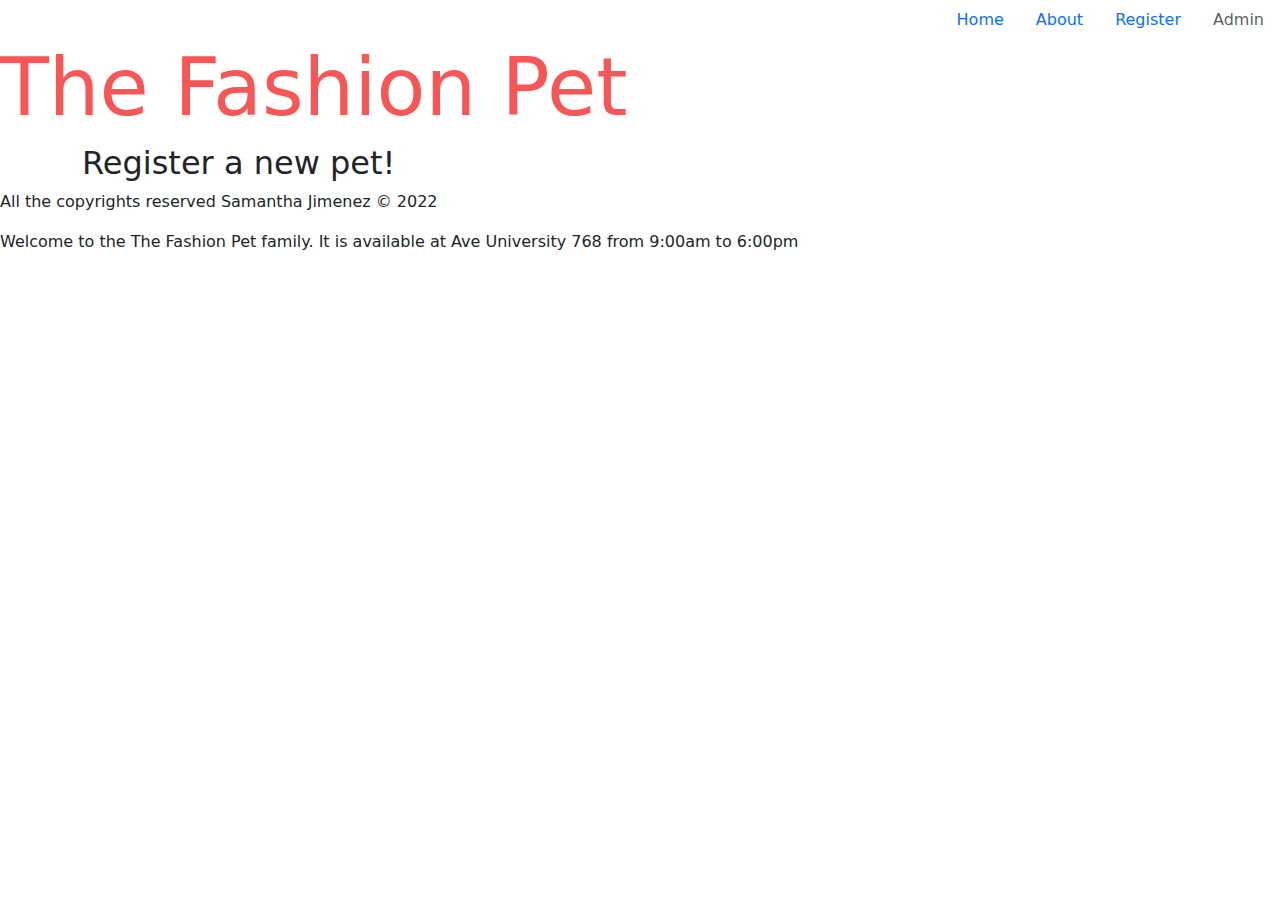
==== register.html @ bab5e875 "creando object literal" ====
<!DOCTYPE html>
<html lang="en">
<head>
    <meta charset="UTF-8">
    <meta http-equiv="X-UA-Compatible" content="IE=edge">
    <meta name="viewport" content="width=device-width, initial-scale=1.0">
    <link rel="stylesheet" href="https://cdn.jsdelivr.net/npm/bootstrap@5.2.0-beta1/dist/css/bootstrap.min.css">
    <link rel="stylesheet" href="mystyle.css">
    <title>Document</title>
</head>
<body>

    <header>
        
        <nav class="nav justify-content-end">
            <a class="nav-link active" aria-current="page" href="index.html">Home</a>
            <a class="nav-link" href="about.html">About</a>
            <a class="nav-link" href="register.html">Register</a>
            <a class="nav-link disabled">Admin</a>
        </nav>
        <h1 class="display-1">The Fashion Pet</h1>
    </header>

    <main class="container">
        <h2>Register a new pet!</h2>
    </main>

    <footer>
        <p>All the copyrights reserved Samantha Jimenez &copy; 2022</p>
        <p id="info"></p>
    </footer>

    <script src="register.js"></script>
</body>
</html>
---- mystyle.css ----
.display-1{
    color:rgb(248, 86, 86);
}
.btn-primary{
    background-color: aqua;
}
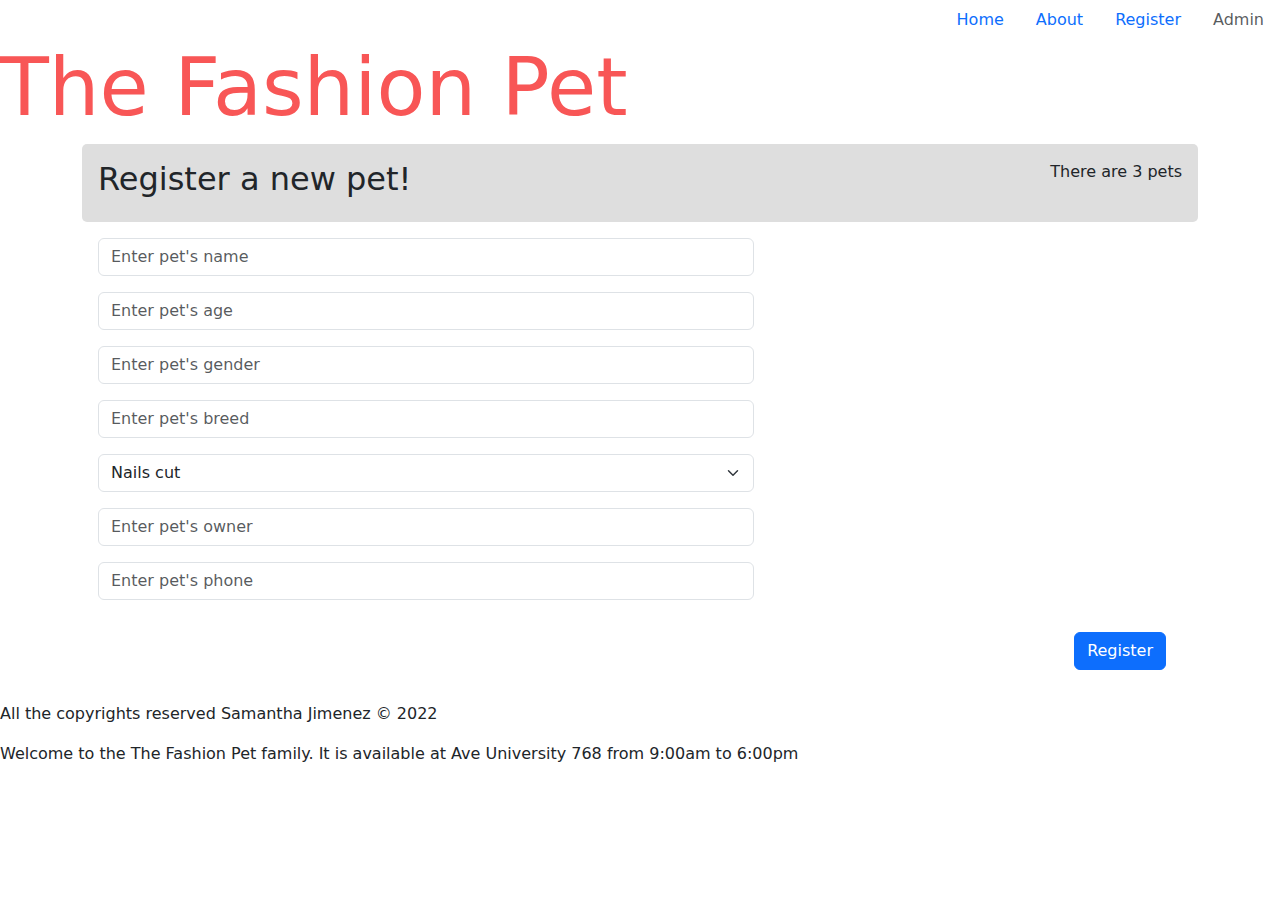
==== commit 808568ee: "object constructor" ====
--- a/register.html
+++ b/register.html
@@ -22,7 +22,28 @@
     </header>
 
     <main class="container">
-        <h2>Register a new pet!</h2>
+        <div class="title">
+             <h2>Register a new pet!</h2>
+             <p id="number-pets"></p>
+        </div>
+        <div>
+            <!--name,age,gender,breed,service,owner,phone-->
+            <input type="text" class="form-control" placeholder="Enter pet's name" id="txtPetName">
+            <input type="number" class="form-control" placeholder="Enter pet's age" id="numPetAge">
+            <input type="text" class="form-control" placeholder="Enter pet's gender" id="txtPetGender">
+            <input type="text" class="form-control" placeholder="Enter pet's breed" id="txtPetBreed">
+            <select class="form-select" id="selService">
+                <option value="Nails cut">Nails cut</option>
+                <option value="Gromming">Grooming</option>
+                <option value="Vaccines">Vaccines</option>
+            </select>
+            <input class="form-control" type="text" placeholder="Enter pet's owner" id="txtOwnerName">
+            <input class="form-control" type="text" placeholder="Enter pet's phone" id="txtPhone">
+            <div class="btn-container">
+                <button class="btn btn-primary" id="btnSave" onclick="register();">Register</button>
+            </div>
+            
+        </div>
     </main>
 
     <footer>
--- a/mystyle.css
+++ b/mystyle.css
@@ -1,6 +1,20 @@
 .display-1{
     color:rgb(248, 86, 86);
 }
-.btn-primary{
-    background-color: aqua;
+
+input,select{
+    margin:1rem 0 0 1rem;
+    width:41rem!important;
+}
+.title{
+    display: flex;
+    justify-content: space-between;
+    background-color: #dedede;
+    border-radius: 5px;
+    padding:1rem;
+}
+.btn-container{
+    display: flex;
+    justify-content: flex-end;
+    margin:2rem;
 }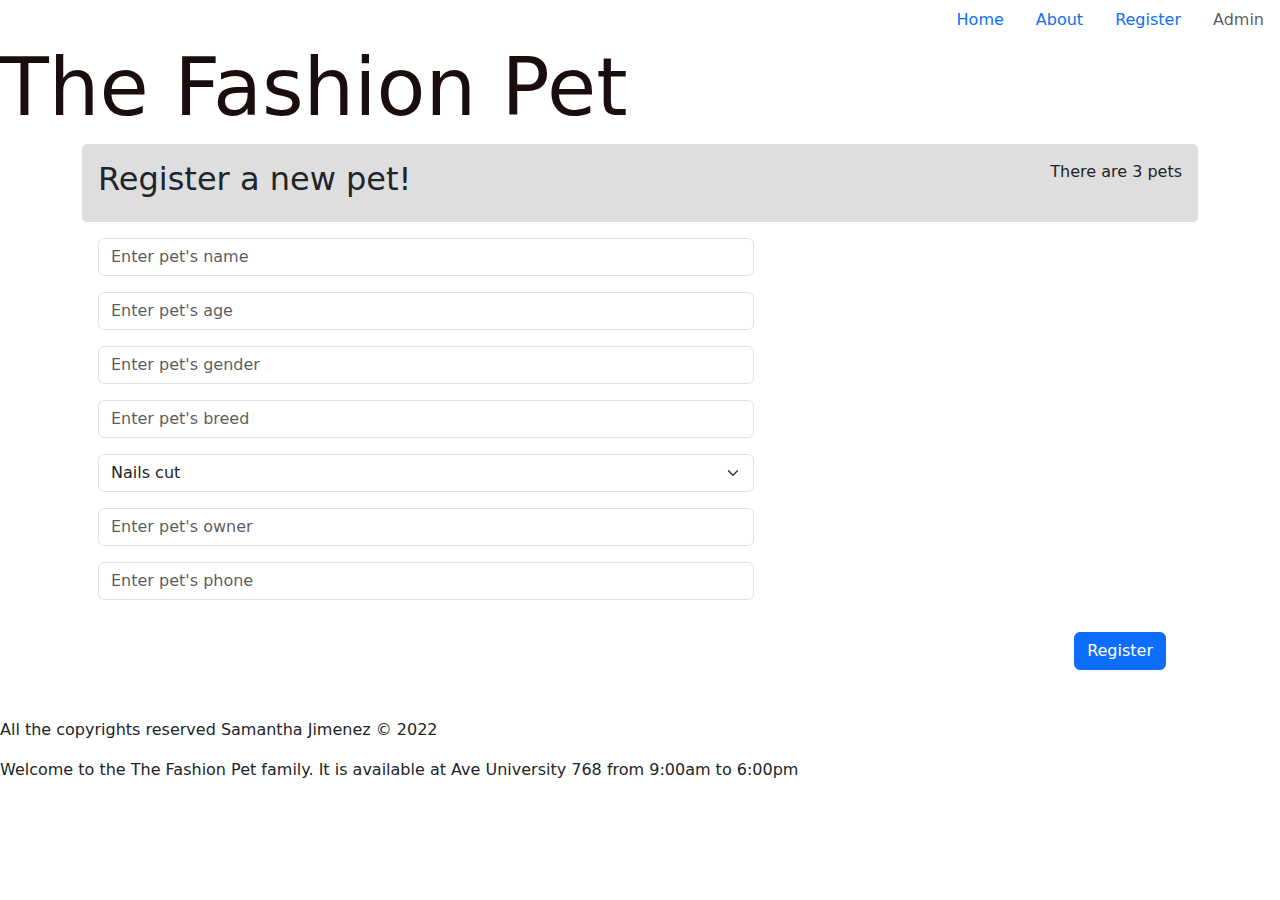
==== commit 80254638: "displaying the pets" ====
--- a/register.html
+++ b/register.html
@@ -5,7 +5,7 @@
     <meta http-equiv="X-UA-Compatible" content="IE=edge">
     <meta name="viewport" content="width=device-width, initial-scale=1.0">
     <link rel="stylesheet" href="https://cdn.jsdelivr.net/npm/bootstrap@5.2.0-beta1/dist/css/bootstrap.min.css">
-    <link rel="stylesheet" href="mystyle.css">
+    <link rel="stylesheet" href="styles/mystyle.css">
     <title>Document</title>
 </head>
 <body>
@@ -44,6 +44,14 @@
             </div>
             
         </div>
+
+        <div id="pet-cards" class="pets">
+
+        </div>
+
+        <table class="table">
+            <!-- insert the tr with pet information (tbody)-->
+        </table>
     </main>
 
     <footer>
@@ -51,6 +59,7 @@
         <p id="info"></p>
     </footer>
 
-    <script src="register.js"></script>
+    <script src="scripts/register.js"></script>
+    <script src="scripts/display.js"></script>
 </body>
 </html>--- a/styles/mystyle.css
+++ b/styles/mystyle.css
@@ -0,0 +1,34 @@
+.display-1{
+    color:rgb(27, 13, 13);
+}
+
+input,select{
+    margin:1rem 0 0 1rem;
+    width:41rem!important;
+}
+.title{
+    display: flex;
+    justify-content: space-between;
+    background-color: #dedede;
+    border-radius: 5px;
+    padding:1rem;
+}
+.btn-container{
+    display: flex;
+    justify-content: flex-end;
+    margin:2rem;
+}
+
+.pets{
+    display: grid;
+    grid-template-columns: repeat(3,1fr);
+    column-gap: 1rem;
+    row-gap: 1rem;
+}
+
+.pet{
+    border:1px solid #606060;
+    background-color: #dedede;
+    padding:1rem;
+    border-radius: 5px;
+}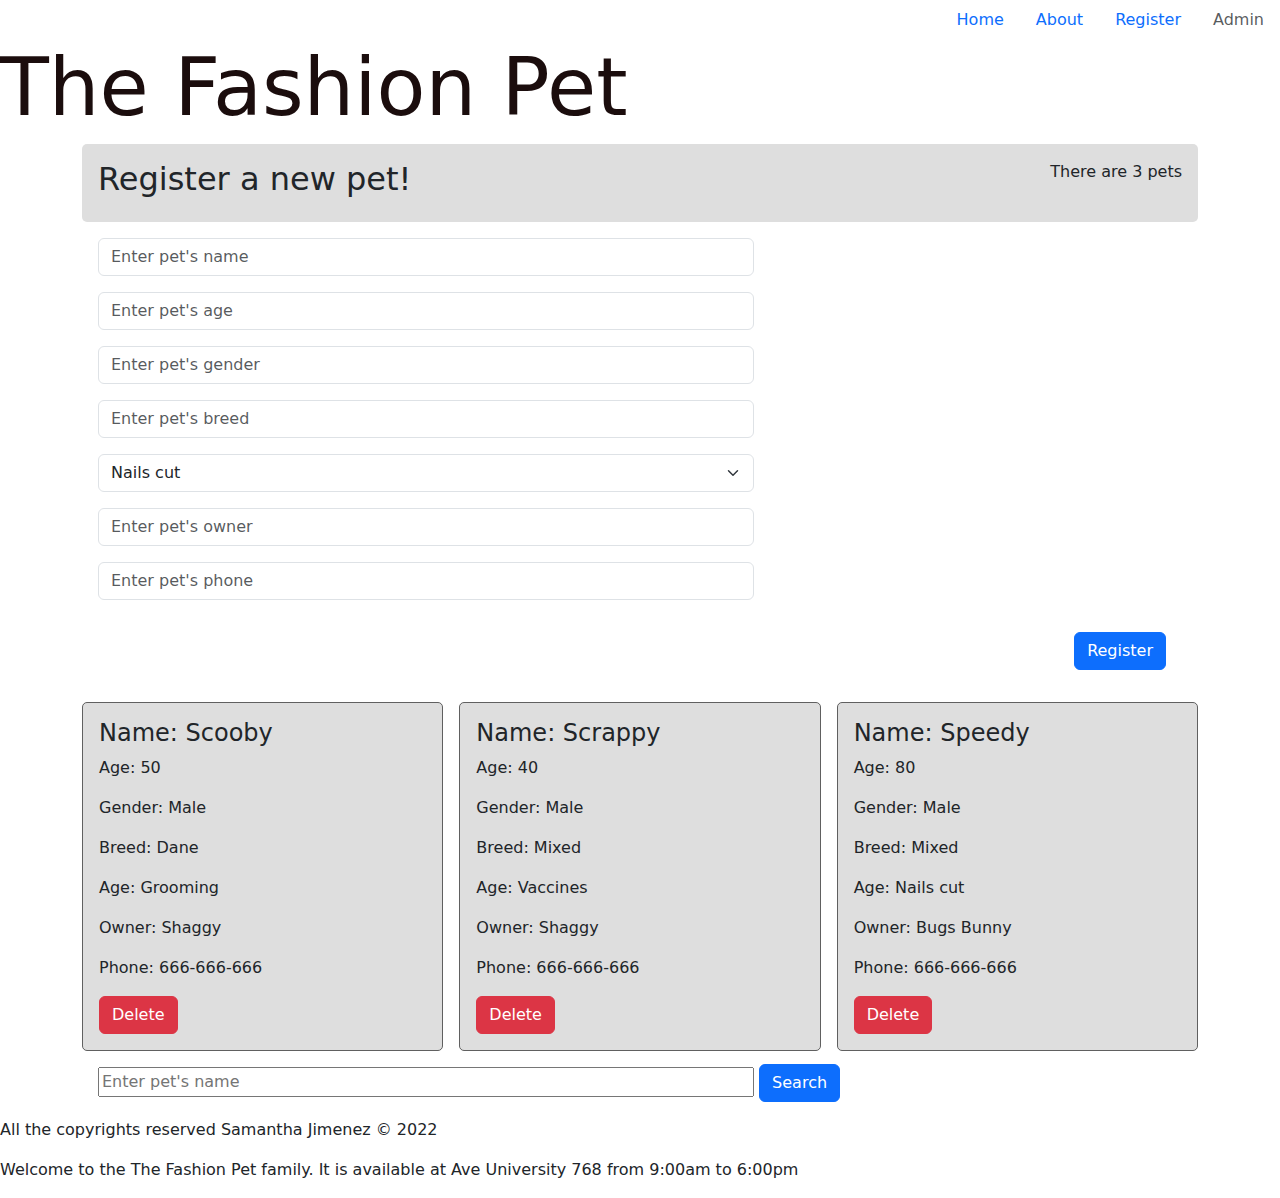
==== commit 53f1284d: "test" ====
--- a/register.html
+++ b/register.html
@@ -48,7 +48,10 @@
         <div id="pet-cards" class="pets">
 
         </div>
-
+        <div>
+            <input type="search" placeholder="Enter pet's name" id="txtSearch">
+            <button class="btn btn-primary" id="btnSearch" onclick="search();">Search</button> 
+        </div>
         <table class="table">
             <!-- insert the tr with pet information (tbody)-->
         </table>
--- a/styles/mystyle.css
+++ b/styles/mystyle.css
@@ -31,4 +31,7 @@
     background-color: #dedede;
     padding:1rem;
     border-radius: 5px;
+}
+.selected{
+    border: 1px solid red;
 }